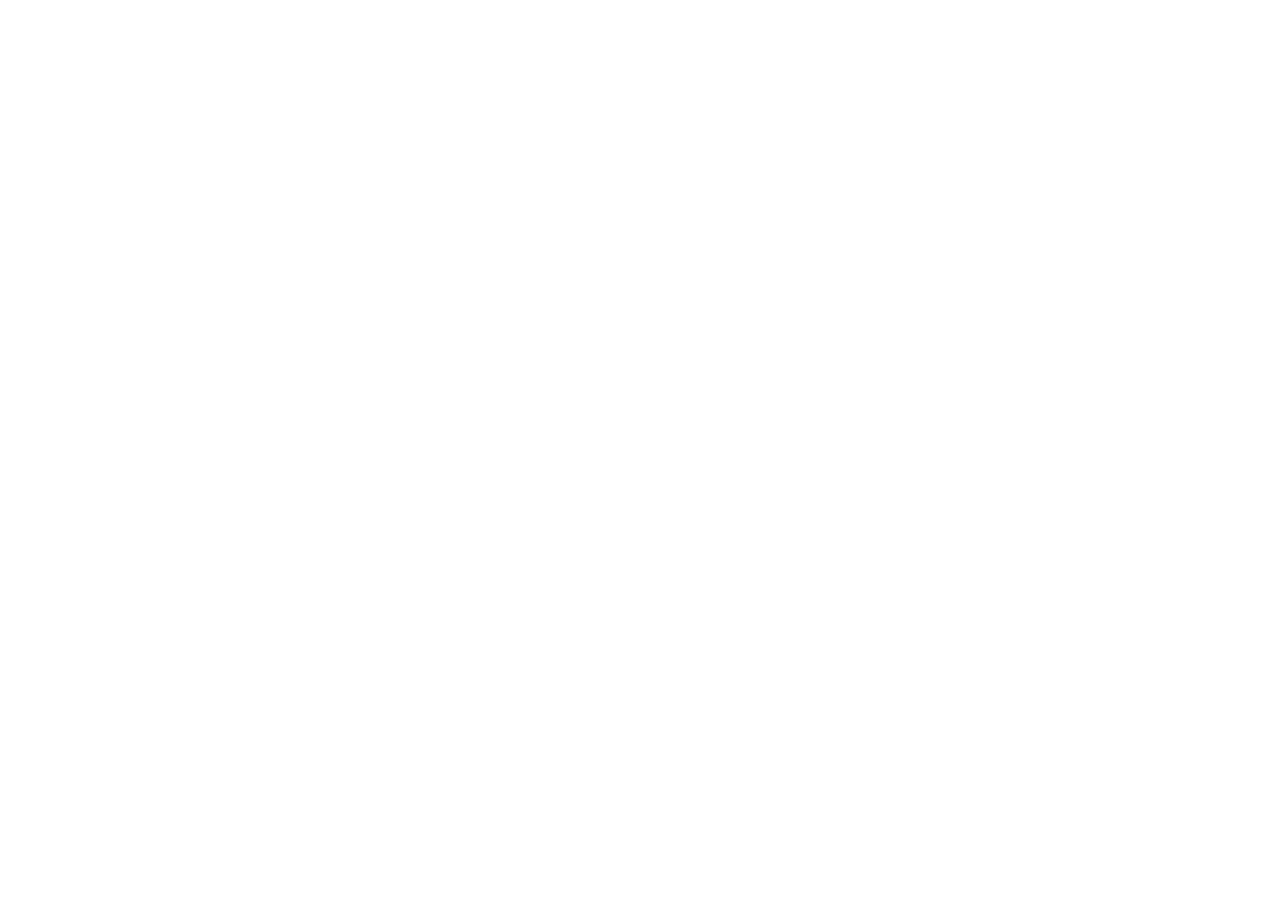
==== redirec.html @ 64329cf5 "portfolio2 first uplode" ====
<!DOCTYPE html>
<html lang="en">
	<head>
		<meta charset="UTF-8" />
		<meta name="viewport" content="width=device-width, initial-scale=1.0" />
		<title>Document</title>
		<script>
			// JavaScript로 디스플레이 너비를 확인하고, 1020px 이하일 때 m.으로 시작하는 URL로 리디렉션하는 함수를 작성합니다.
			function redirectIfNeeded() {
				// 현재 디스플레이의 너비를 가져옵니다.
				var windowWidth = window.innerWidth || document.documentElement.clientWidth || document.body.clientWidth;

				// 너비가 1020px 이하인 경우에만 리디렉션을 수행합니다.
				if (windowWidth <= 1020) {
					// m.으로 시작하는 URL로 리디렉션합니다.
					window.location.href = 'http://m.example.com';
				}
			}

			// 페이지 로드 시 리디렉션을 수행합니다.
			window.onload = function () {
				redirectIfNeeded();
			};

			// 창의 크기가 변경될 때마다 리디렉션을 다시 확인합니다.
			window.onresize = function () {
				redirectIfNeeded();
			};
		</script>
	</head>
	<body></body>
</html>
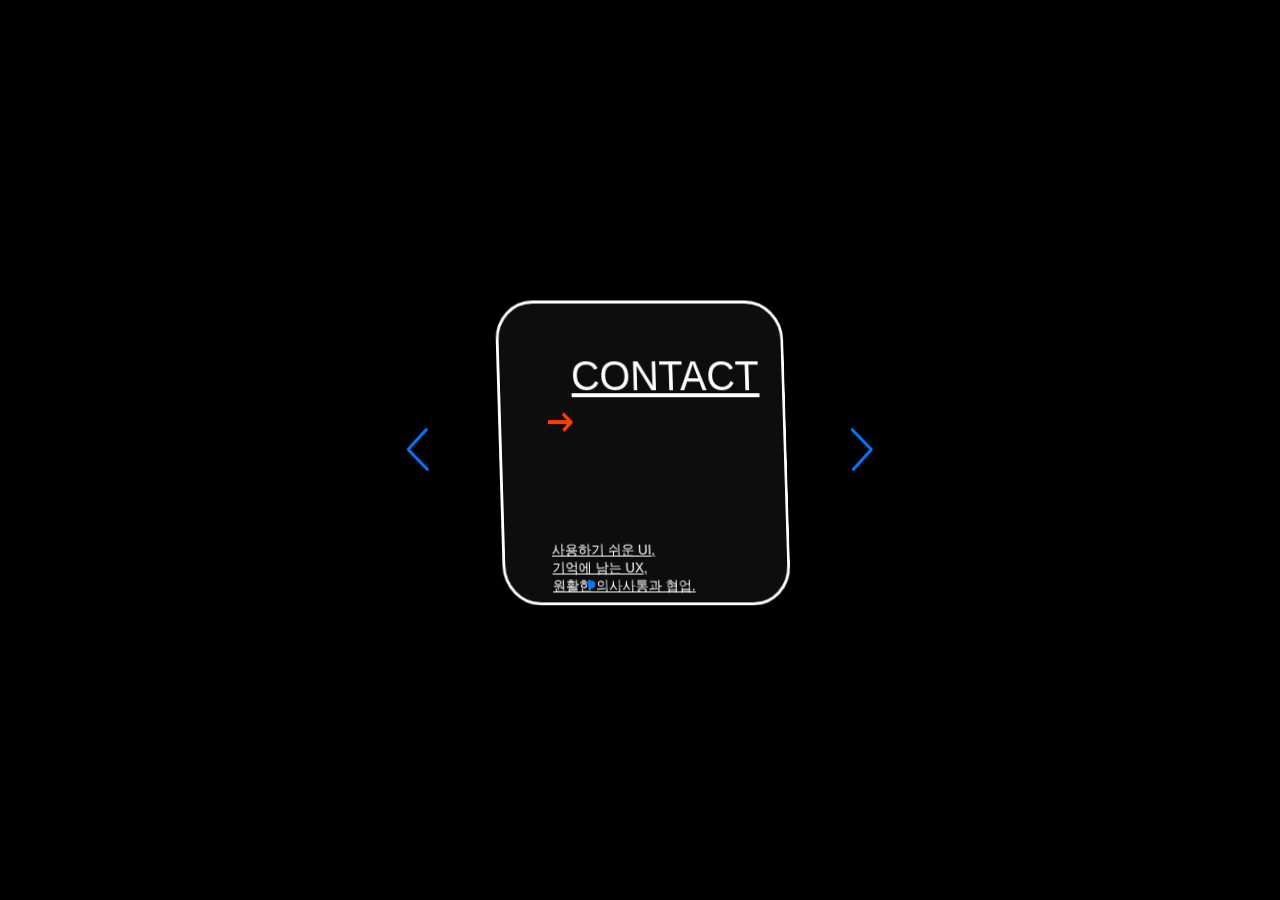
==== commit 7a44e0dd: "3.07v" ====
--- a/redirec.html
+++ b/redirec.html
@@ -1,32 +1,271 @@
 <!DOCTYPE html>
 <html lang="en">
 	<head>
-		<meta charset="UTF-8" />
-		<meta name="viewport" content="width=device-width, initial-scale=1.0" />
-		<title>Document</title>
+		<meta charset="utf-8" />
+		<title>Swiper demo</title>
+		<meta name="viewport" content="width=device-width, initial-scale=1, minimum-scale=1, maximum-scale=1" />
+		<!-- Link Swiper's CSS -->
+		<link rel="stylesheet" href="https://cdn.jsdelivr.net/npm/swiper@11/swiper-bundle.min.css" />
+
+		<!-- Demo styles -->
+		<style>
+			html,
+			body {
+				position: relative;
+				height: 100%;
+			}
+			a {
+				color: #fff;
+			}
+			body {
+				background: #eee;
+				font-family: Helvetica Neue, Helvetica, Arial, sans-serif;
+				font-size: 14px;
+				color: #000;
+				margin: 0;
+				padding: 0;
+				background: #000;
+			}
+
+			.swiper {
+				width: 300px;
+				height: 300px;
+				position: absolute;
+				left: 50%;
+				top: 50%;
+				margin-left: -150px;
+				margin-top: -150px;
+				transform: translateZ(-100px) rotateY(20deg) rotateX(5deg);
+				transform-style: preserve-3d;
+			}
+
+			.swiper-slide {
+				background-position: center;
+				background-size: cover;
+				border-radius: 15px;
+				overflow: hidden;
+				position: relative;
+				color: #fff;
+				border-radius: 40px;
+				backdrop-filter: blur(10px);
+				display: flex;
+				align-items: center;
+				aspect-ratio: 1/1;
+				transition: transform 0.25s linear, border-color 0.25s linear;
+				background: rgba(255, 255, 255, 0.05);
+				border: 3px solid #fff;
+			}
+
+			.text_wrap {
+				display: flex;
+				flex-direction: column;
+				justify-content: center;
+				gap: 100px;
+				padding-left: 50px;
+				text-align: left;
+				position: relative;
+				z-index: 3;
+				width: 100%;
+				height: 100%;
+			}
+			.title {
+				font-size: 42px;
+				display: flex;
+				align-items: flex-end;
+				position: relative;
+				overflow: hidden;
+			}
+			.span {
+				display: flex;
+				align-items: center;
+				justify-content: center;
+				position: absolute;
+				max-width: 0;
+				transition: 0.25s;
+				transform: translateX(-30px);
+			}
+			.swiper-slide img {
+				display: block;
+				width: 100%;
+			}
+			.swiper-button-prev {
+				left: -100px !important;
+			}
+			.swiper-button-next {
+				right: -100px !important;
+			}
+		</style>
+	</head>
+
+	<body>
+		<!-- Swiper -->
+		<div class="swiper mySwiper">
+			<div class="swiper-wrapper">
+				<div class="swiper-slide front">
+					<a href="#section4" class="text_wrap menuMove">
+						<div class="title">
+							<span>
+								<svg xmlns="http://www.w3.org/2000/svg" width="26" height="20" fill="none">
+									<path fill="#ff3d00" d="M26 9v2l-9 9-2-3 5-5H0V8h20l-5-5 2-3 9 9Z" />
+								</svg>
+							</span>
+							<p>CONTACT</p>
+						</div>
+						<div class="text">
+							사용하기 쉬운 UI, <br />
+							기억에 남는 UX,<br />
+							원활한 의사사통과 협업.
+						</div>
+					</a>
+				</div>
+				<div class="swiper-slide back">
+					<a href="#section4" class="text_wrap menuMove">
+						<div class="title">
+							<span>
+								<svg xmlns="http://www.w3.org/2000/svg" width="26" height="20" fill="none">
+									<path fill="#ff3d00" d="M26 9v2l-9 9-2-3 5-5H0V8h20l-5-5 2-3 9 9Z" />
+								</svg>
+							</span>
+							<p>CONTACT</p>
+						</div>
+						<div class="text">
+							사용하기 쉬운 UI, <br />
+							기억에 남는 UX,<br />
+							원활한 의사사통과 협업.
+						</div>
+					</a>
+				</div>
+				<div class="swiper-slide left">
+					<a href="#section4" class="text_wrap menuMove">
+						<div class="title">
+							<span>
+								<svg xmlns="http://www.w3.org/2000/svg" width="26" height="20" fill="none">
+									<path fill="#ff3d00" d="M26 9v2l-9 9-2-3 5-5H0V8h20l-5-5 2-3 9 9Z" />
+								</svg>
+							</span>
+							<p>CONTACT</p>
+						</div>
+						<div class="text">
+							사용하기 쉬운 UI, <br />
+							기억에 남는 UX,<br />
+							원활한 의사사통과 협업.
+						</div>
+					</a>
+				</div>
+				<div class="swiper-slide right">
+					<a href="#section4" class="text_wrap menuMove">
+						<div class="title">
+							<span>
+								<svg xmlns="http://www.w3.org/2000/svg" width="26" height="20" fill="none">
+									<path fill="#ff3d00" d="M26 9v2l-9 9-2-3 5-5H0V8h20l-5-5 2-3 9 9Z" />
+								</svg>
+							</span>
+							<p>CONTACT</p>
+						</div>
+						<div class="text">
+							사용하기 쉬운 UI, <br />
+							기억에 남는 UX,<br />
+							원활한 의사사통과 협업.
+						</div>
+					</a>
+				</div>
+				<div class="swiper-slide front">
+					<a href="#section4" class="text_wrap menuMove">
+						<div class="title">
+							<span>
+								<svg xmlns="http://www.w3.org/2000/svg" width="26" height="20" fill="none">
+									<path fill="#ff3d00" d="M26 9v2l-9 9-2-3 5-5H0V8h20l-5-5 2-3 9 9Z" />
+								</svg>
+							</span>
+							<p>CONTACT</p>
+						</div>
+						<div class="text">
+							사용하기 쉬운 UI, <br />
+							기억에 남는 UX,<br />
+							원활한 의사사통과 협업.
+						</div>
+					</a>
+				</div>
+				<div class="swiper-slide back">
+					<a href="#section4" class="text_wrap menuMove">
+						<div class="title">
+							<span>
+								<svg xmlns="http://www.w3.org/2000/svg" width="26" height="20" fill="none">
+									<path fill="#ff3d00" d="M26 9v2l-9 9-2-3 5-5H0V8h20l-5-5 2-3 9 9Z" />
+								</svg>
+							</span>
+							<p>CONTACT</p>
+						</div>
+						<div class="text">
+							사용하기 쉬운 UI, <br />
+							기억에 남는 UX,<br />
+							원활한 의사사통과 협업.
+						</div>
+					</a>
+				</div>
+				<div class="swiper-slide left">
+					<a href="#section4" class="text_wrap menuMove">
+						<div class="title">
+							<span>
+								<svg xmlns="http://www.w3.org/2000/svg" width="26" height="20" fill="none">
+									<path fill="#ff3d00" d="M26 9v2l-9 9-2-3 5-5H0V8h20l-5-5 2-3 9 9Z" />
+								</svg>
+							</span>
+							<p>CONTACT</p>
+						</div>
+						<div class="text">
+							사용하기 쉬운 UI, <br />
+							기억에 남는 UX,<br />
+							원활한 의사사통과 협업.
+						</div>
+					</a>
+				</div>
+				<div class="swiper-slide right">
+					<a href="#section4" class="text_wrap menuMove">
+						<div class="title">
+							<span>
+								<svg xmlns="http://www.w3.org/2000/svg" width="26" height="20" fill="none">
+									<path fill="#ff3d00" d="M26 9v2l-9 9-2-3 5-5H0V8h20l-5-5 2-3 9 9Z" />
+								</svg>
+							</span>
+							<p>CONTACT</p>
+						</div>
+						<div class="text">
+							사용하기 쉬운 UI, <br />
+							기억에 남는 UX,<br />
+							원활한 의사사통과 협업.
+						</div>
+					</a>
+				</div>
+			</div>
+			<div class="swiper-button-next"></div>
+			<div class="swiper-button-prev"></div>
+			<div class="swiper-pagination"></div>
+		</div>
+
+		<!-- Swiper JS -->
+		<script src="https://cdn.jsdelivr.net/npm/swiper@11/swiper-bundle.min.js"></script>
+
+		<!-- Initialize Swiper -->
 		<script>
-			// JavaScript로 디스플레이 너비를 확인하고, 1020px 이하일 때 m.으로 시작하는 URL로 리디렉션하는 함수를 작성합니다.
-			function redirectIfNeeded() {
-				// 현재 디스플레이의 너비를 가져옵니다.
-				var windowWidth = window.innerWidth || document.documentElement.clientWidth || document.body.clientWidth;
-
-				// 너비가 1020px 이하인 경우에만 리디렉션을 수행합니다.
-				if (windowWidth <= 1020) {
-					// m.으로 시작하는 URL로 리디렉션합니다.
-					window.location.href = 'http://m.example.com';
-				}
-			}
-
-			// 페이지 로드 시 리디렉션을 수행합니다.
-			window.onload = function () {
-				redirectIfNeeded();
-			};
-
-			// 창의 크기가 변경될 때마다 리디렉션을 다시 확인합니다.
-			window.onresize = function () {
-				redirectIfNeeded();
-			};
+			var swiper = new Swiper('.mySwiper', {
+				effect: 'cube',
+				grabCursor: true,
+				loop: true,
+				cubeEffect: {
+					shadow: true,
+					slideShadows: true,
+					shadowOffset: 20,
+					shadowScale: 0.94,
+				},
+				navigation: {
+					nextEl: '.swiper-button-next',
+					prevEl: '.swiper-button-prev',
+				},
+				pagination: {
+					el: '.swiper-pagination',
+				},
+			});
 		</script>
-	</head>
-	<body></body>
+	</body>
 </html>
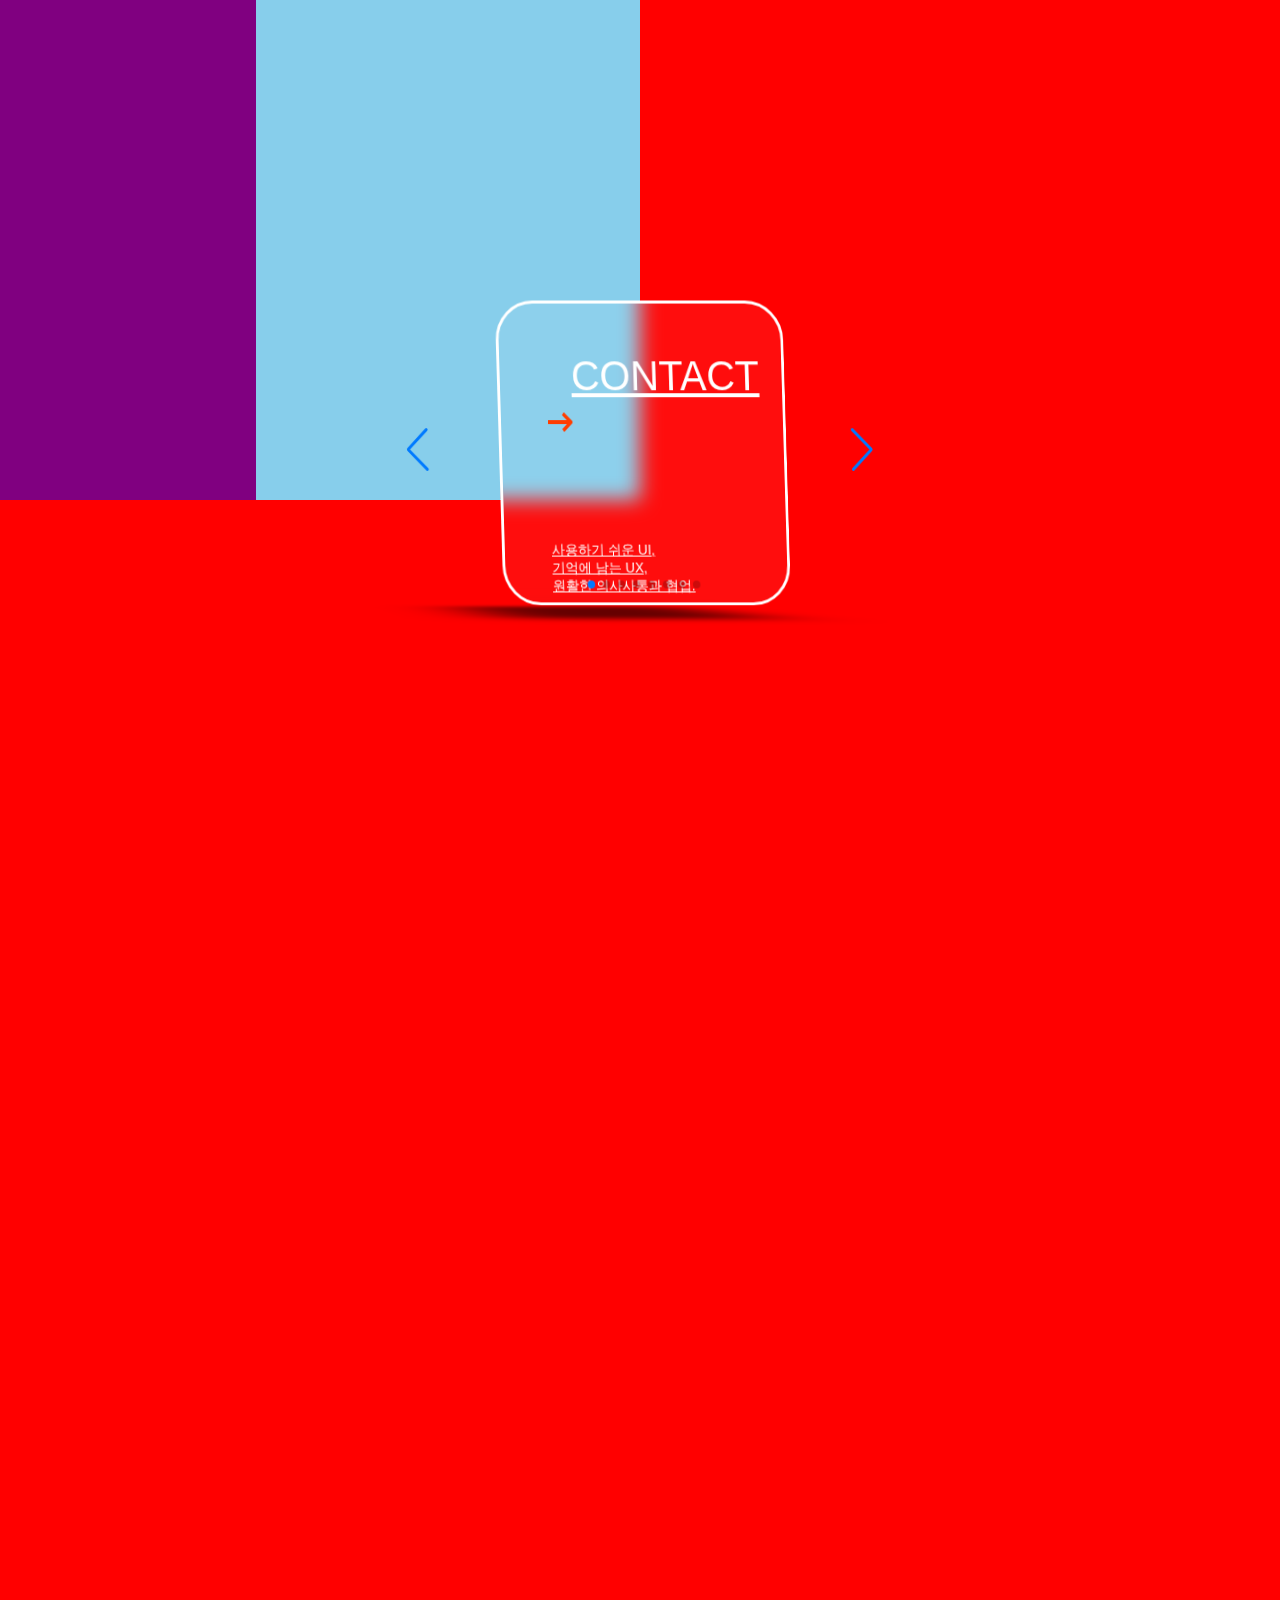
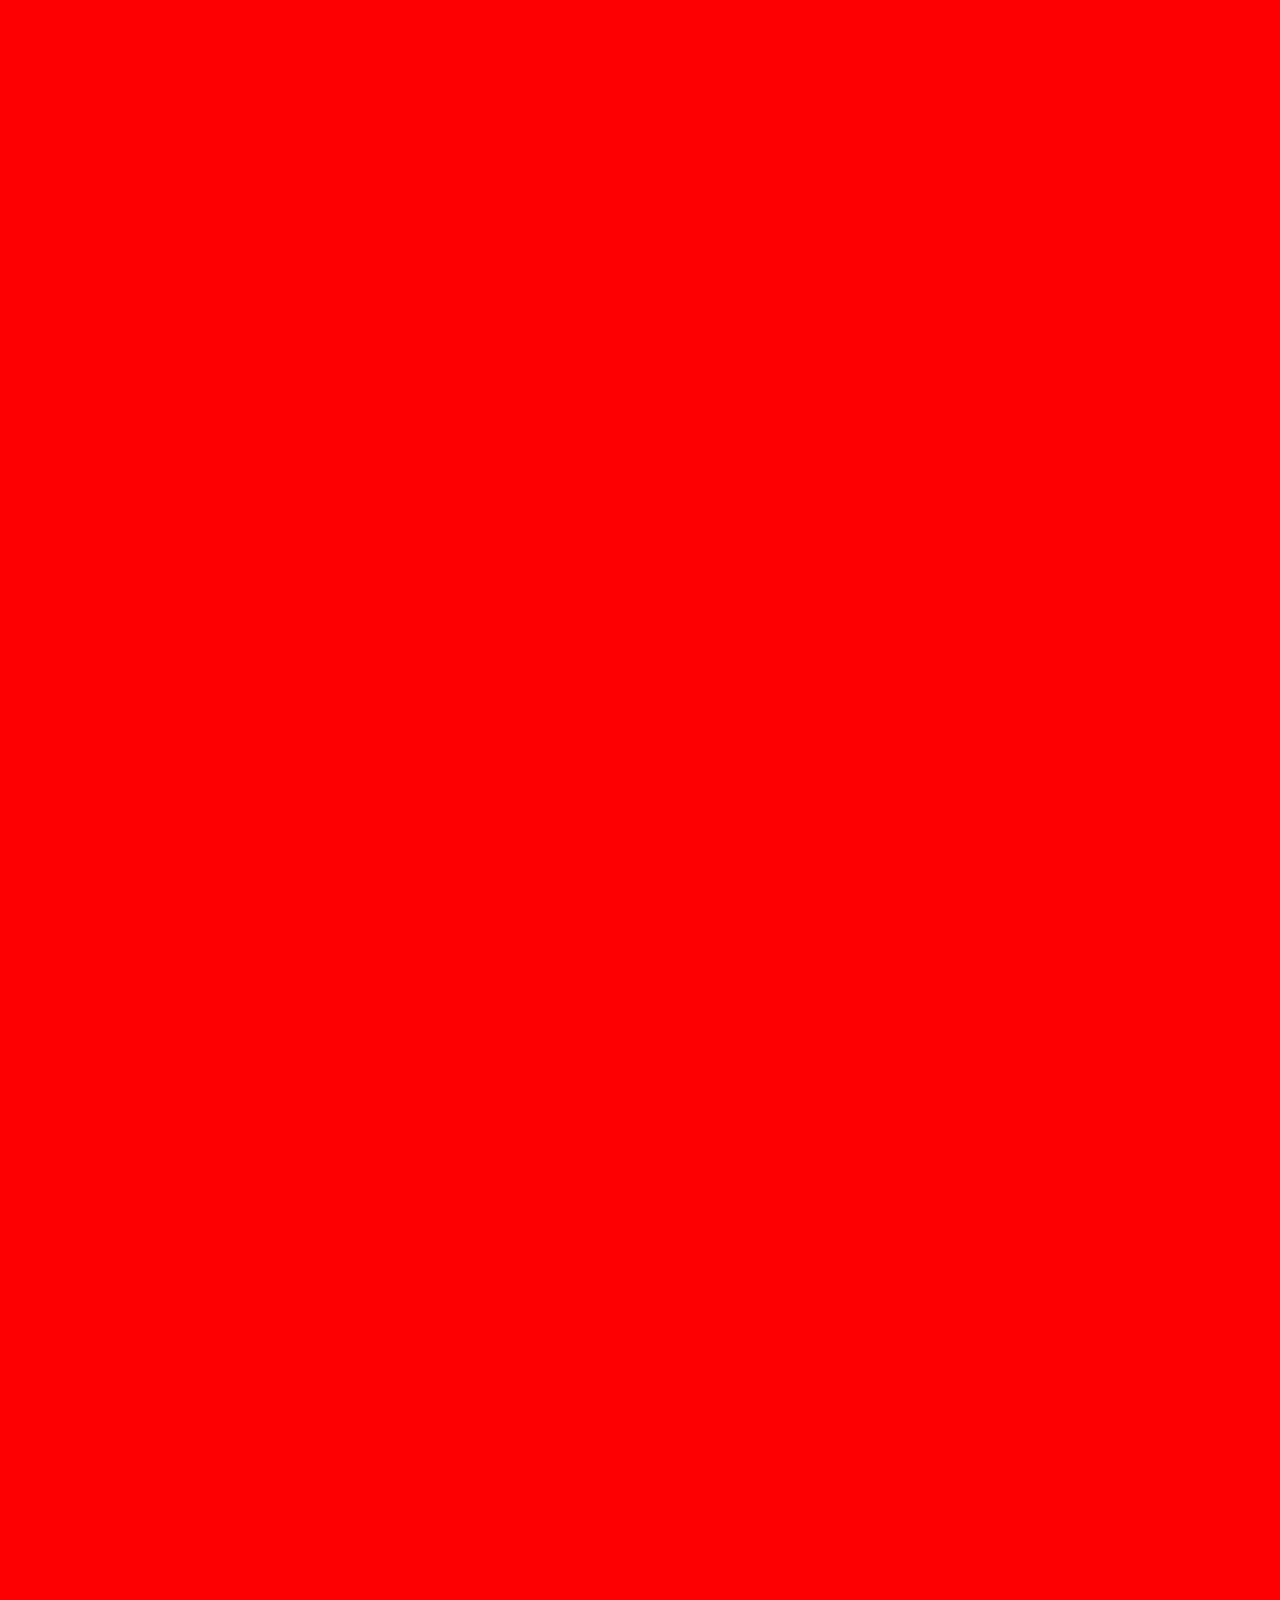
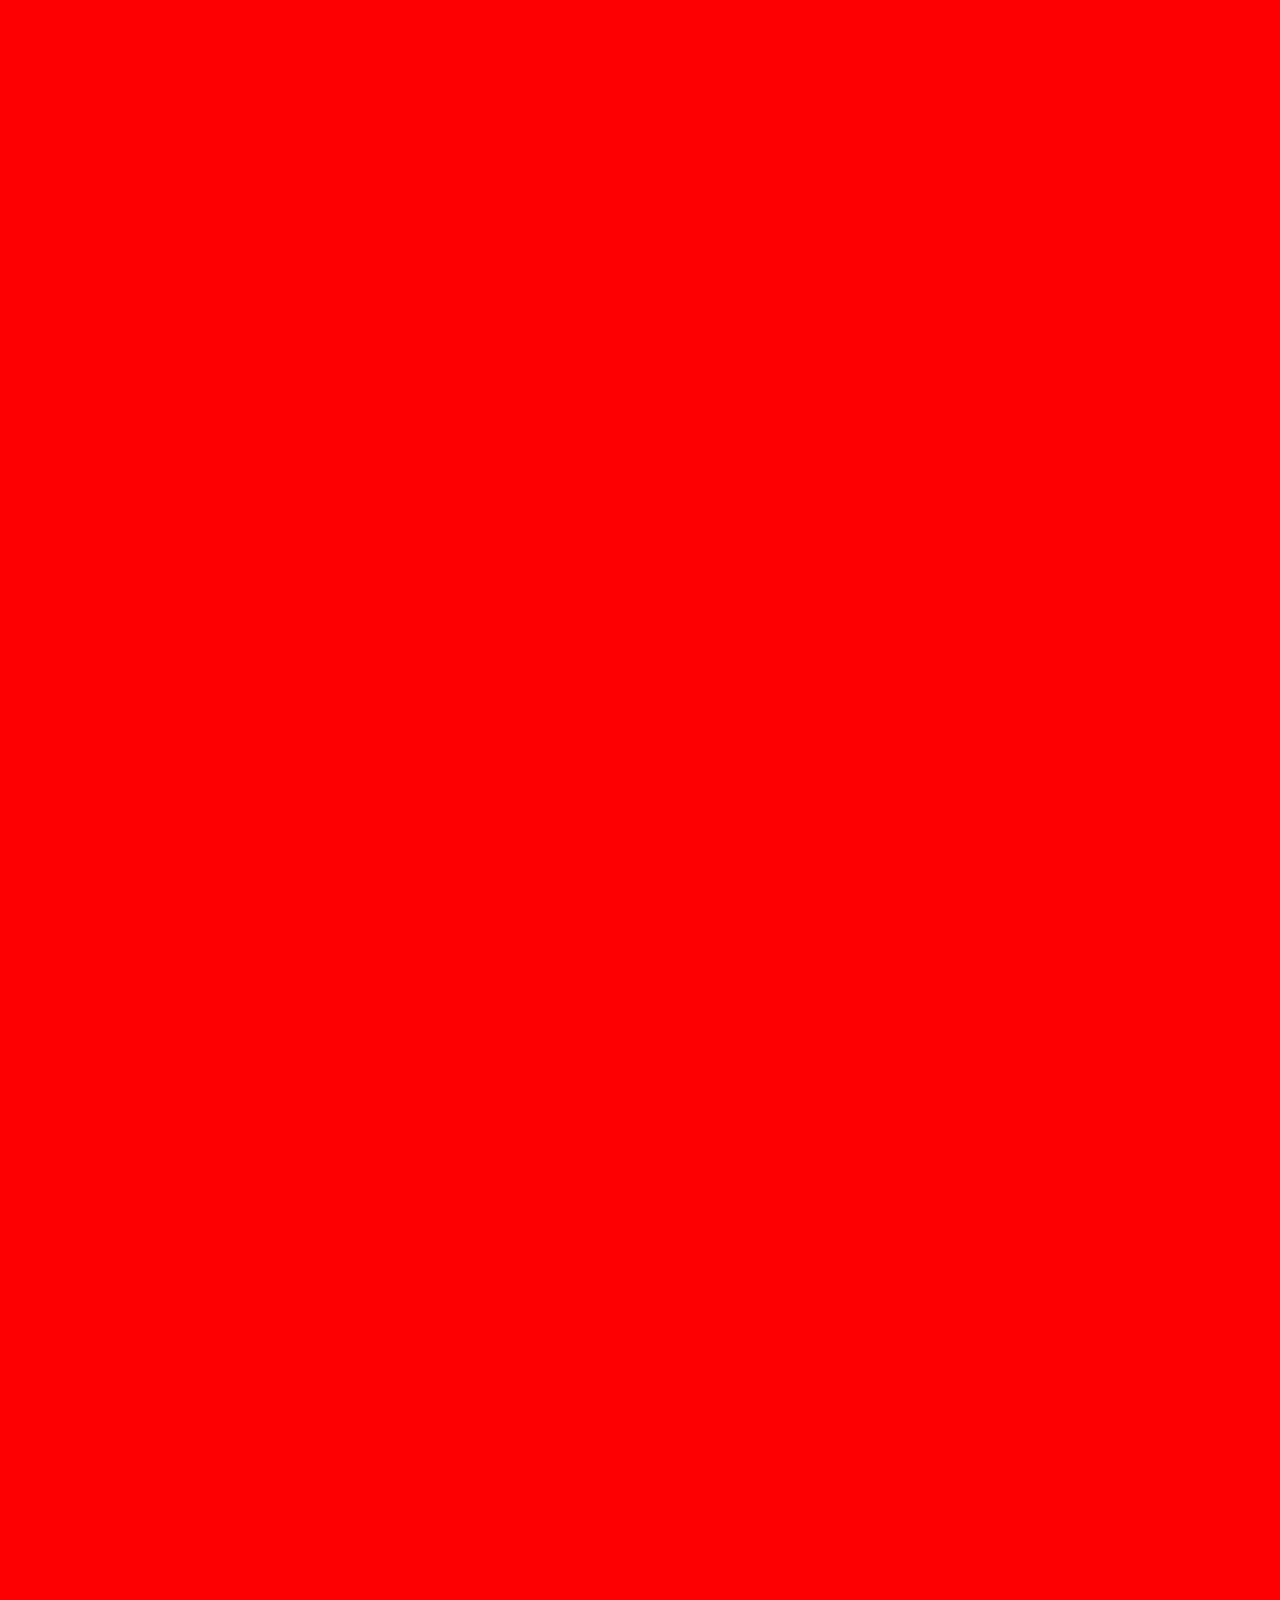
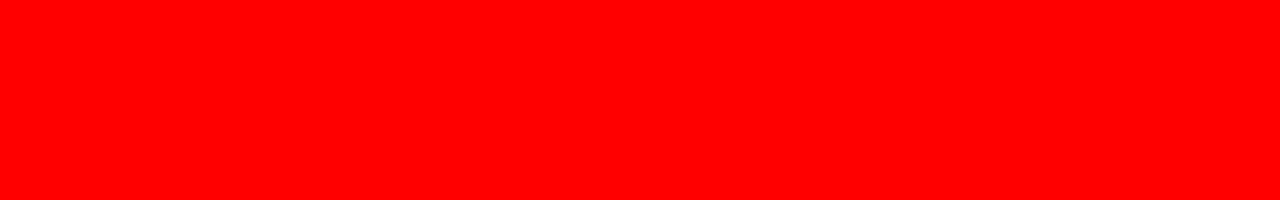
==== commit 8eb2856f: "3.20" ====
--- a/redirec.html
+++ b/redirec.html
@@ -94,6 +94,23 @@
 			.swiper-button-next {
 				right: -100px !important;
 			}
+			.box1 {
+				width: 100vw;
+				height: 5000px;
+				background: red;
+			}
+			.box2 {
+				width: 50vw;
+				height: 500px;
+				background: skyblue;
+				overflow: scroll;
+			}
+			.box3 {
+				width: 20vw;
+				height: 3000px;
+				background: purple;
+				/* overflow: scroll; */
+			}
 		</style>
 	</head>
 
@@ -242,7 +259,11 @@
 			<div class="swiper-button-prev"></div>
 			<div class="swiper-pagination"></div>
 		</div>
-
+		<div class="box1">
+			<div class="box2">
+				<div class="box3"></div>
+			</div>
+		</div>
 		<!-- Swiper JS -->
 		<script src="https://cdn.jsdelivr.net/npm/swiper@11/swiper-bundle.min.js"></script>
 
